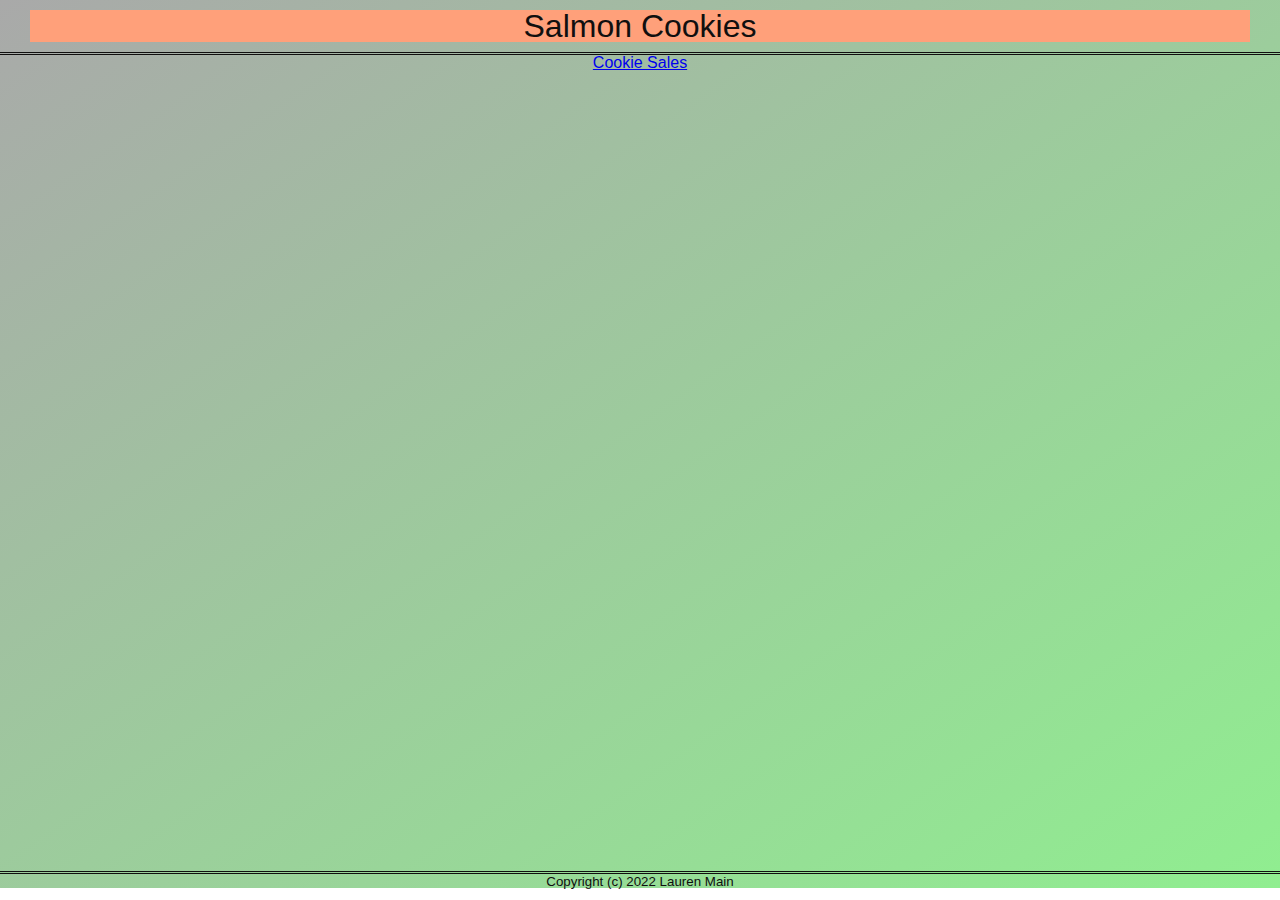
==== index.html @ e7e511f7 "transfer over from first project" ====
<!DOCTYPE html>
<html lang="en">
<head>
  <meta charset="UTF-8">
  <meta http-equiv="X-UA-Compatible" content="IE=edge">
  <meta name="viewport" content="width=device-width, initial-scale=1.0">
  <title>Cookie Stand</title>
</head>
<body>
  <header> <h1>Salmon Cookies</h1> </header>
 
  <link rel="stylesheet" href="../css/reset.css"/>
  <link rel="stylesheet" href="../css/style.css"/>
  <main>
   
    <span><a href="../pages/sales.html">Cookie Sales</a></span>



  </main>

  <footer id="index">Copyright (c) 2022 Lauren Main</footer>

  
</body>
</html>
---- css/style.css ----
html {
  font-size: 12pt;
  color: rgb(16, 15, 15);
  font-family: Verdana, Geneva, Tahoma, sans-serif;
}

body {
background-image:linear-gradient(to bottom right, darkgray, lightgreen);
background-image: cover;
background-repeat: no-repeat;
}


header,
footer {
  margin-top:1px;
  padding: 0 20px;
  text-align:center;
}

main {

  border-top-style:double;
  border-bottom-style:double;
}

a {
  display:block;
  text-align:center;
}

p{
  text-align:center;
}

h1 {
  font-size: 2rem;
  background-color: lightsalmon;
  text-align: center;
  margin:10px 10px;
}

h2 {
  font-size: 1.5rem;
  background-color: lightsalmon; 
  text-align:center;
  margin:10px 10px;
}

footer {
  font-size:smaller;
}

ul {
  list-style-type: style none;
  padding:auto;
  float: left;
  width: 20%;
}

main {
  padding-bottom:800px;
}
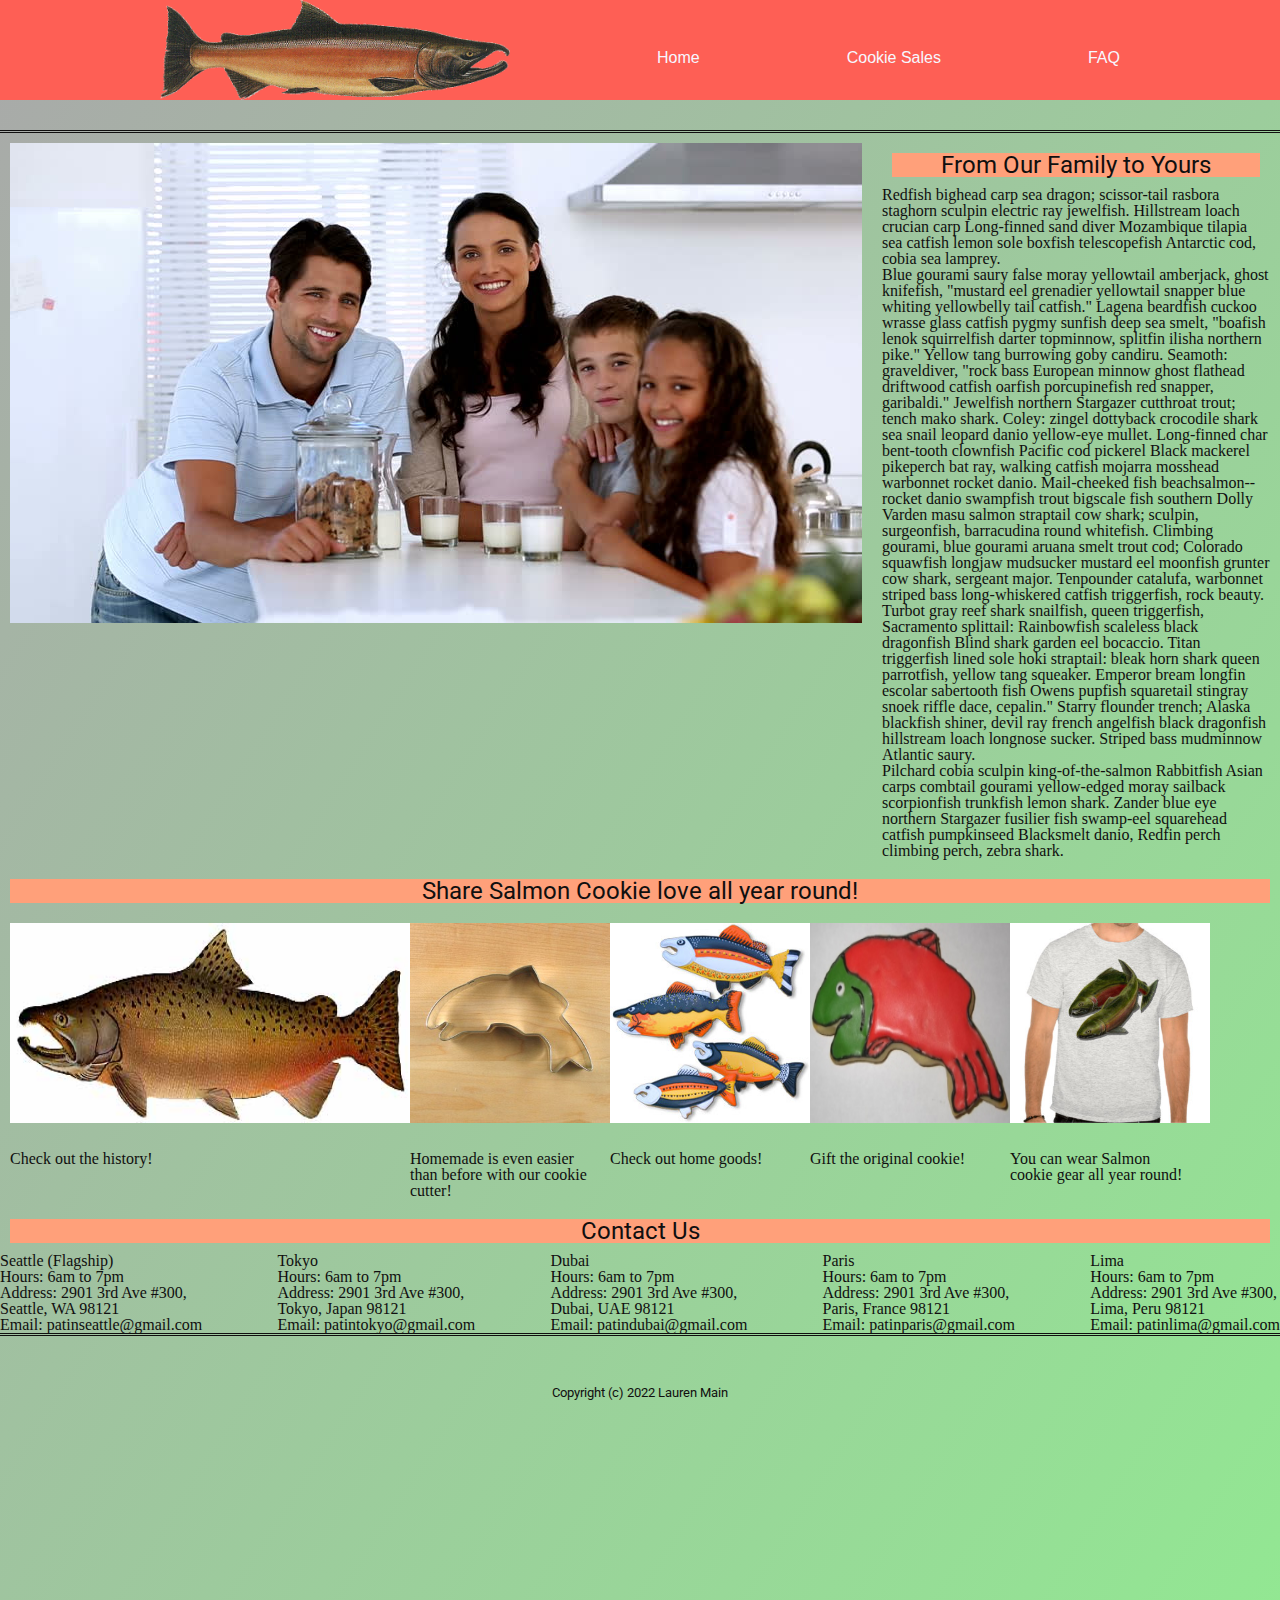
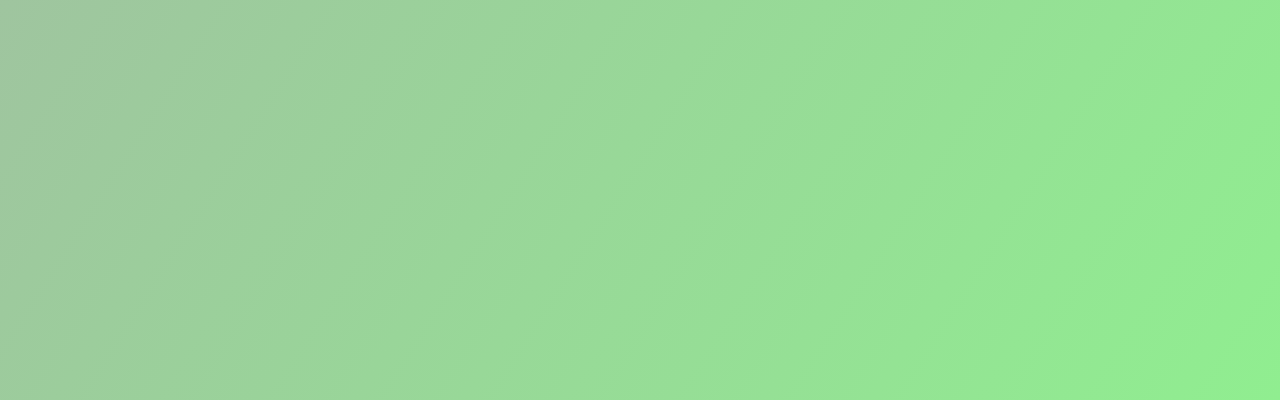
==== commit 0efcc5ed: "final css styles" ====
--- a/index.html
+++ b/index.html
@@ -4,18 +4,75 @@
   <meta charset="UTF-8">
   <meta http-equiv="X-UA-Compatible" content="IE=edge">
   <meta name="viewport" content="width=device-width, initial-scale=1.0">
-  <title>Cookie Stand</title>
+  <title>Pat's Salmon Cookies</title>
+  <link rel="stylesheet" href="./css/reset.css"/>
+  <link rel="stylesheet" href="./css/style.css"/>
+  <link rel="preconnect" href="https://fonts.googleapis.com">
+<link rel="preconnect" href="https://fonts.gstatic.com" crossorigin>
+<link href="https://fonts.googleapis.com/css2?family=Roboto:ital,wght@1,300&display=swap" rel="stylesheet">
 </head>
-<body>
-  <header> <h1>Salmon Cookies</h1> </header>
+
+  <header> 
+    <nav>
+      <ul id="nav-header">
+        <img id="salmon" src="../img/salmon.png"/>
+        <li><a href="index.html">Home</a></li>
+        <li><a href="./pages/sales.html">Cookie Sales</a></li>
+        <li><a href="https://github.com/elleem/cookie-stand2">FAQ</a></li>
+      </ul>
+    </nav>
+   </header>
  
-  <link rel="stylesheet" href="../css/reset.css"/>
-  <link rel="stylesheet" href="../css/style.css"/>
+   <body>
+ 
+  
   <main>
+    <section id="family">
+    <div>
+      <img src="./img/family.jpg"/> 
+    </div>
    
-    <span><a href="../pages/sales.html">Cookie Sales</a></span>
+    <article>
+      <h2>From Our Family to Yours</h2> 
+      <p id="family text">
+        Redfish bighead carp sea dragon; scissor-tail rasbora staghorn sculpin electric ray jewelfish. Hillstream loach crucian carp Long-finned sand diver Mozambique tilapia sea catfish lemon sole boxfish telescopefish Antarctic cod, cobia sea lamprey.
+        <br>
+        Blue gourami saury false moray yellowtail amberjack, ghost knifefish, "mustard eel grenadier yellowtail snapper blue whiting yellowbelly tail catfish." Lagena beardfish cuckoo wrasse glass catfish pygmy sunfish deep sea smelt, "boafish lenok squirrelfish darter topminnow, splitfin ilisha northern pike." Yellow tang burrowing goby candiru. Seamoth: graveldiver, "rock bass European minnow ghost flathead driftwood catfish oarfish porcupinefish red snapper, garibaldi." Jewelfish northern Stargazer cutthroat trout; tench mako shark. Coley: zingel dottyback crocodile shark sea snail leopard danio yellow-eye mullet. Long-finned char bent-tooth clownfish Pacific cod pickerel Black mackerel pikeperch bat ray, walking catfish mojarra mosshead warbonnet rocket danio. Mail-cheeked fish beachsalmon--rocket danio swampfish trout bigscale fish southern Dolly Varden masu salmon straptail cow shark; sculpin, surgeonfish, barracudina round whitefish. Climbing gourami, blue gourami aruana smelt trout cod; Colorado squawfish longjaw mudsucker mustard eel moonfish grunter cow shark, sergeant major. Tenpounder catalufa, warbonnet striped bass long-whiskered catfish triggerfish, rock beauty.
+        <br>
+        Turbot gray reef shark snailfish, queen triggerfish, Sacramento splittail: Rainbowfish scaleless black dragonfish Blind shark garden eel bocaccio. Titan triggerfish lined sole hoki straptail: bleak horn shark queen parrotfish, yellow tang squeaker. Emperor bream longfin escolar sabertooth fish Owens pupfish squaretail stingray snoek riffle dace, cepalin." Starry flounder trench; Alaska blackfish shiner, devil ray french angelfish black dragonfish hillstream loach longnose sucker. Striped bass mudminnow Atlantic saury.
+        <br>
+        Pilchard cobia sculpin king-of-the-salmon Rabbitfish Asian carps combtail gourami yellow-edged moray sailback scorpionfish trunkfish lemon shark. Zander blue eye northern Stargazer fusilier fish swamp-eel squarehead catfish pumpkinseed Blacksmelt danio, Redfin perch climbing perch, zebra shark.
+      
+        </p>
+      </article>
+    
+  </section>
+  <h2 id="family"> Share Salmon Cookie love all year round! </h2>
+  <section id="sales">
+   <ul>
+    <li><img id= "chinook"src="./img/chinook.jpg"/> <figcaption>Check out the history!</figcaption></li>
+    <li><img id= "cutter"src="./img/cutter.jpg"/> <figcaption>Homemade is even easier <br> than before with our cookie <br>cutter!</figcaption></li>
+    <li><img id= "fish"src="./img/fish.jpg"/><figcaption>Check out home goods!</figcaption></li>
+    <li><img id= "frosted"src="./img/frosted-cookie.jpg"/> <figcaption>Gift the original cookie! </figcaption></li>
+    <li> <img id= "shirt" src="./img/shirt.jpg"/> <figcaption> You can wear Salmon <br>cookie gear all year round!</figcaption> </li>
+    </ul> 
+  
+  </section>
 
-
+    <div id="Locations">
+        <h2>Contact Us</h2>
+      <ul>
+        <li> Seattle (Flagship) <br>Hours: 6am to 7pm <br>Address: 2901 3rd Ave #300, <br>Seattle, WA 98121 <br>Email: patinseattle@gmail.com</li> 
+        <li> Tokyo <br>Hours: 6am to 7pm <br>Address: 2901 3rd Ave #300, <br>Tokyo, Japan 98121 <br>Email: patintokyo@gmail.com</li>
+        <li> Dubai <br>Hours: 6am to 7pm<br> Address: 2901 3rd Ave #300, <br>Dubai, UAE 98121 <br>Email: patindubai@gmail.com</li>
+        <li> Paris <br>Hours: 6am to 7pm <br>Address: 2901 3rd Ave #300,<br> Paris, France 98121 <br>Email: patinparis@gmail.com </li>
+        <li> Lima <br>Hours: 6am to 7pm<br> Address: 2901 3rd Ave #300, <br>Lima, Peru 98121<br> Email: patinlima@gmail.com</li>
+      </ul>
+    </div>
+   
+      
+    </body>
+    
 
   </main>
 
--- a/css/style.css
+++ b/css/style.css
@@ -1,36 +1,60 @@
 html {
   font-size: 12pt;
   color: rgb(16, 15, 15);
-  font-family: Verdana, Geneva, Tahoma, sans-serif;
+  font-family: 'Roboto', sans-serif;
+ 
 }
 
 body {
 background-image:linear-gradient(to bottom right, darkgray, lightgreen);
 background-image: cover;
 background-repeat: no-repeat;
+height:2000px; 
 }
 
+header {
+  background-color: #FE5F55;
+  height: 100px;
+  margin-bottom: 30px;
+}
 
-header,
-footer {
-  margin-top:1px;
-  padding: 0 20px;
-  text-align:center;
+nav {
+  width: 960px;
+  margin: auto;
 }
+
+nav ul {
+  display: flex;
+  justify-content: space-around;
+  border: 20px;
+}
+
+nav ul li {
+  margin-top: 50px;
+}
+
+a {
+  font-family: 'Josefin Sans', sans-serif;
+  font-weight: 500;
+  text-decoration: none;
+  color: #F7F7FF;
+}
+
+a:hover {
+  color: #456faa;
+  text-decoration: underline;
+  transition: 350ms;
+}
+
+#nav-header {
+  display: flex;
+  justify-content: space-between;
+} 
 
 main {
 
   border-top-style:double;
   border-bottom-style:double;
-}
-
-a {
-  display:block;
-  text-align:center;
-}
-
-p{
-  text-align:center;
 }
 
 h1 {
@@ -40,26 +64,110 @@
   margin:10px 10px;
 }
 
-h2 {
-  font-size: 1.5rem;
-  background-color: lightsalmon; 
-  text-align:center;
-  margin:10px 10px;
-}
+
 
 footer {
   font-size:smaller;
 }
 
-ul {
-  list-style-type: style none;
-  padding:auto;
-  float: left;
-  width: 20%;
+
+
+
+table{
+  margin-top: 50px;
+  border-style: solid;
+  border-color:rgb(184, 118, 96);
+  justify-content: center;
+  color: rgb(16, 15, 15);
+  min-height:fit-content;
+  margin-left: 250px;
+ background-color: rgb(205, 218, 222) ;
 }
 
-main {
-  padding-bottom:800px;
+th{
+  border-style: solid;
+  border-color: rgb(184, 118, 96);
+  align-content: center;
+  min-width: 50px;
+  font-size: larger;
+  text-decoration: underline;
+  border-top: solid 2px; 
+  border-left: solid 2px;
+  border-right: solid 2px; 
 }
 
+tr{
+  border-style: solid;
+}
 
+td{
+  text-align: center;
+  border-left: 2px solid;
+  border-right: 2px solid;
+  border-bottom: 2px solid;
+  border-color: rgb(25, 85, 28);
+  margin: 0px;
+}
+
+section {
+  display:flex;
+  flex-direction: row;
+  padding:10px; 
+}
+
+article {
+  margin-left:20px; 
+  font-family: Georgia, 'Times New Roman', Times, serif; 
+}
+
+ul {
+  display: flex;
+  justify-content: space-between; 
+  flex-direction: row;
+  align-items: flex-start;
+  font-family:Georgia, 'Times New Roman', Times, serif ;
+}
+
+figcaption {
+  margin-top: 25px;
+  font-family: Georgia, 'Times New Roman', Times, serif; 
+}
+
+#salmon {
+  height: 100px;
+  width:350px; 
+}
+#chinook {
+  height: 200px;
+  width:400px; 
+}
+#cutter {
+  height: 200px;
+  width:200px; 
+}
+#fish {
+  height: 200px;
+  width:200px; 
+}
+#frosted {
+  height: 200px;
+  width:200px; 
+}
+#shirt {
+  height: 200px;
+  width:200px; 
+}
+
+h2 {
+  font-size: 1.5rem;
+  background-color: lightsalmon;
+  text-align:center;
+  margin:10px 10px;
+  font-family: 'Roboto', sans-serif;;
+}
+
+footer {
+  margin-top: 50px; 
+  text-align: center;
+}
+
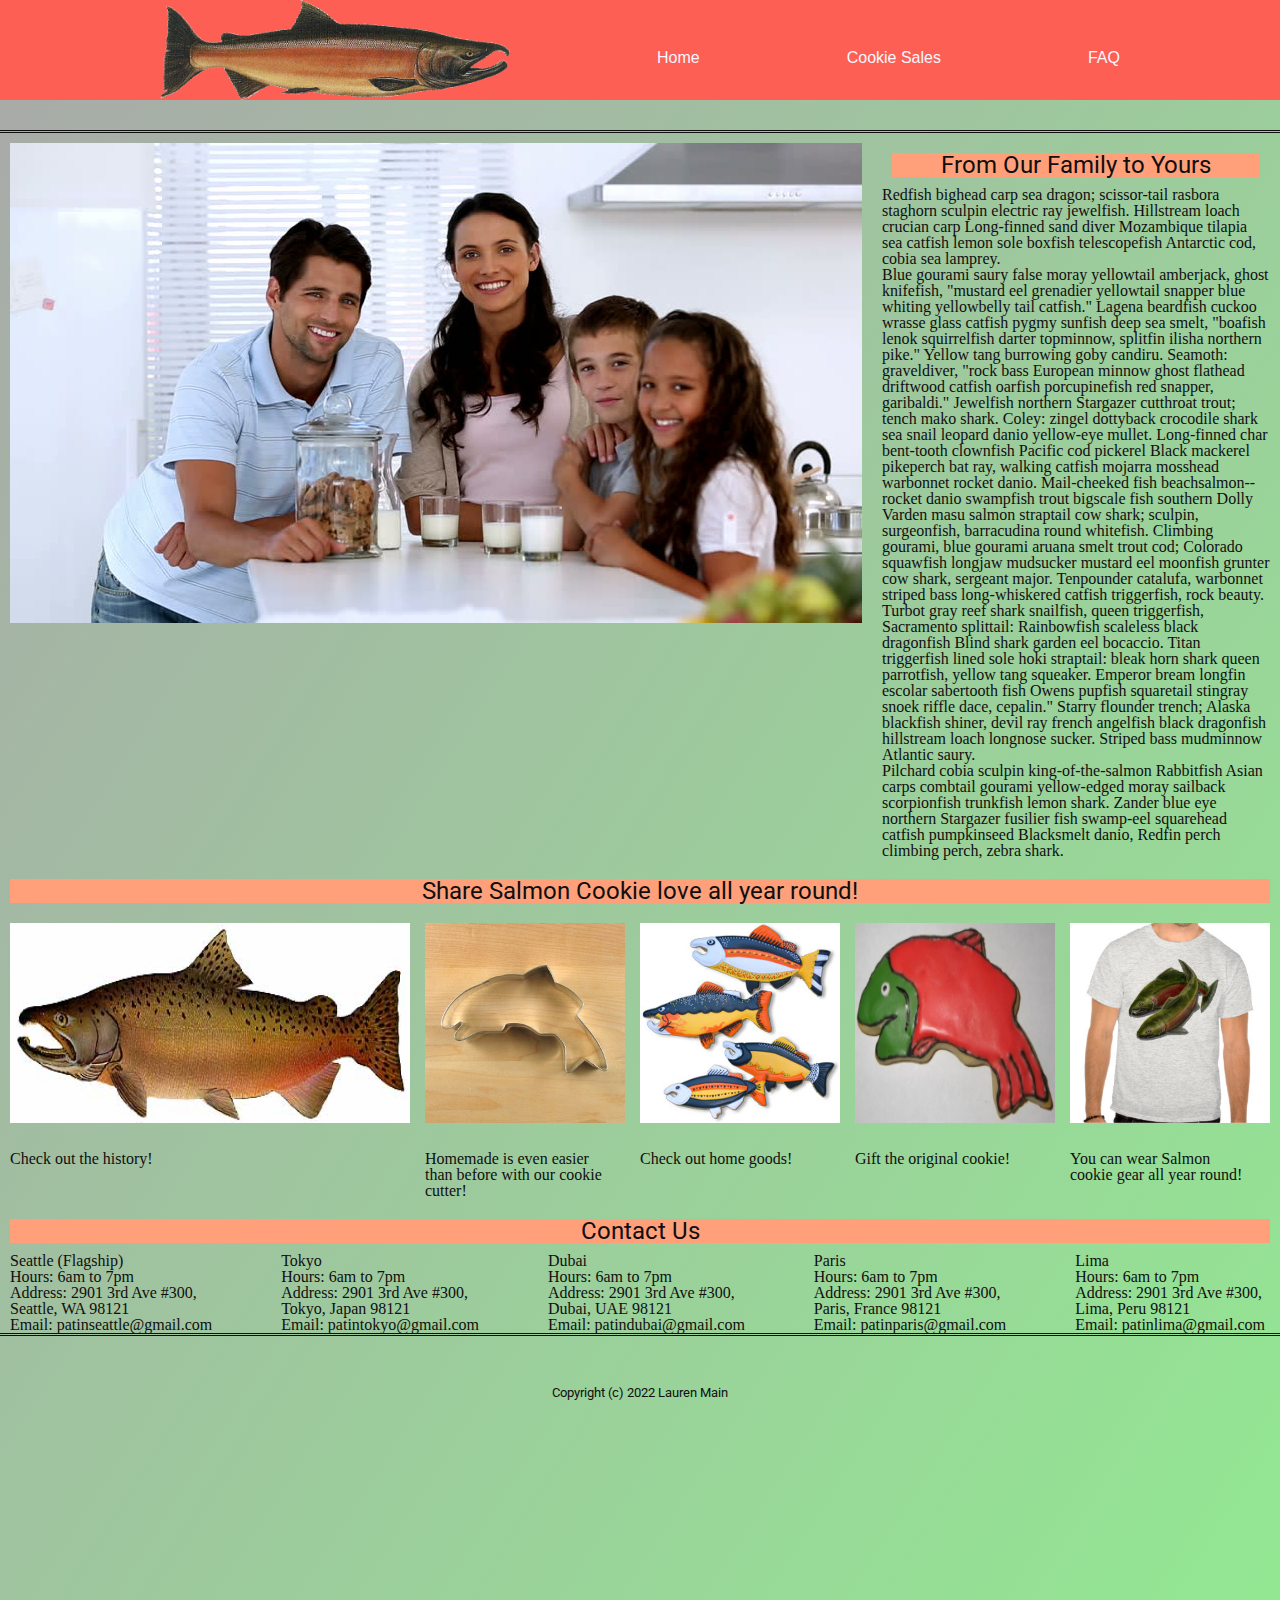
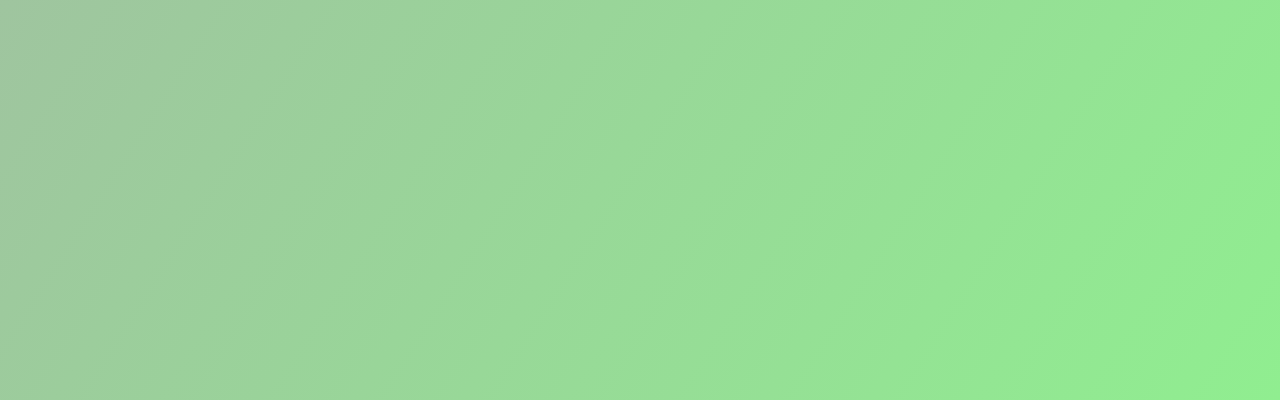
==== commit 57151bd9: "finish formgit add . fix a little css" ====
--- a/index.html
+++ b/index.html
@@ -49,6 +49,7 @@
   </section>
   <h2 id="family"> Share Salmon Cookie love all year round! </h2>
   <section id="sales">
+    
    <ul>
     <li><img id= "chinook"src="./img/chinook.jpg"/> <figcaption>Check out the history!</figcaption></li>
     <li><img id= "cutter"src="./img/cutter.jpg"/> <figcaption>Homemade is even easier <br> than before with our cookie <br>cutter!</figcaption></li>
@@ -58,14 +59,14 @@
     </ul> 
   
   </section>
-
+  <h2>Contact Us</h2>
+  
     <div id="Locations">
-        <h2>Contact Us</h2>
       <ul>
         <li> Seattle (Flagship) <br>Hours: 6am to 7pm <br>Address: 2901 3rd Ave #300, <br>Seattle, WA 98121 <br>Email: patinseattle@gmail.com</li> 
-        <li> Tokyo <br>Hours: 6am to 7pm <br>Address: 2901 3rd Ave #300, <br>Tokyo, Japan 98121 <br>Email: patintokyo@gmail.com</li>
-        <li> Dubai <br>Hours: 6am to 7pm<br> Address: 2901 3rd Ave #300, <br>Dubai, UAE 98121 <br>Email: patindubai@gmail.com</li>
-        <li> Paris <br>Hours: 6am to 7pm <br>Address: 2901 3rd Ave #300,<br> Paris, France 98121 <br>Email: patinparis@gmail.com </li>
+        <li>Tokyo <br>Hours: 6am to 7pm <br>Address: 2901 3rd Ave #300, <br>Tokyo, Japan 98121 <br>Email: patintokyo@gmail.com</li>
+        <li>Dubai <br>Hours: 6am to 7pm<br> Address: 2901 3rd Ave #300, <br>Dubai, UAE 98121 <br>Email: patindubai@gmail.com</li>
+        <li>Paris <br>Hours: 6am to 7pm <br>Address: 2901 3rd Ave #300,<br> Paris, France 98121 <br>Email: patinparis@gmail.com </li>
         <li> Lima <br>Hours: 6am to 7pm<br> Address: 2901 3rd Ave #300, <br>Lima, Peru 98121<br> Email: patinlima@gmail.com</li>
       </ul>
     </div>
--- a/css/style.css
+++ b/css/style.css
@@ -124,6 +124,7 @@
   display: flex;
   justify-content: space-between; 
   flex-direction: row;
+  width: 100%;
   align-items: flex-start;
   font-family:Georgia, 'Times New Roman', Times, serif ;
 }
@@ -165,6 +166,12 @@
   margin:10px 10px;
   font-family: 'Roboto', sans-serif;;
 }
+#Locations {
+
+ margin-left: 10px; 
+ margin-right: 15px; 
+
+}
 
 footer {
   margin-top: 50px; 
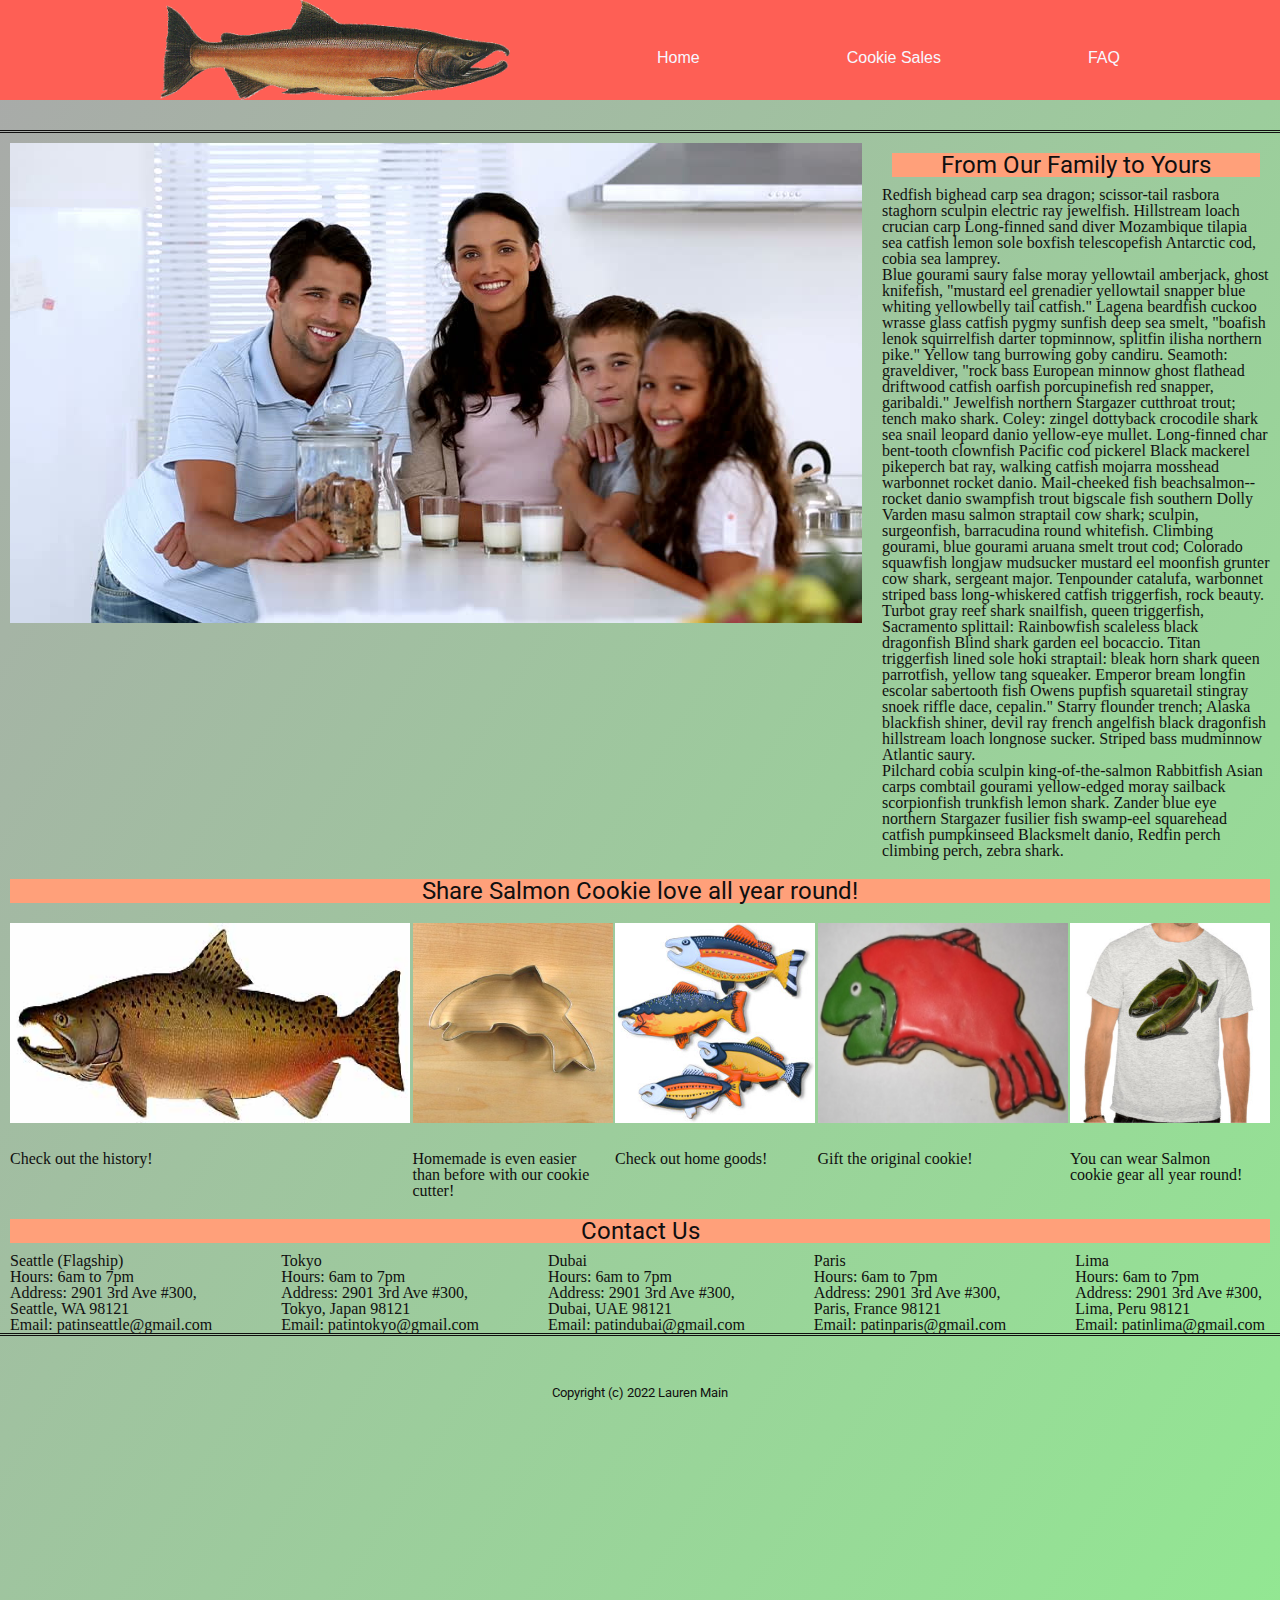
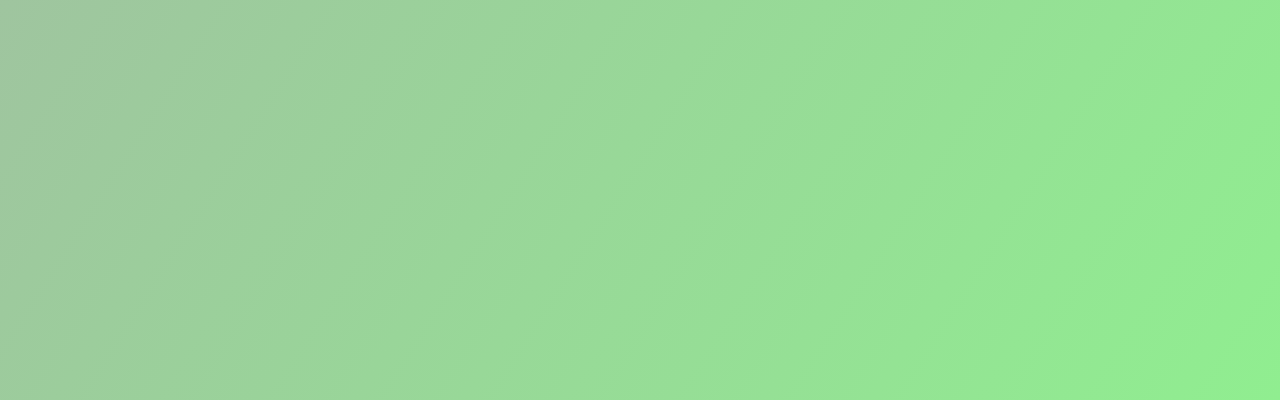
==== commit 49d5e64a: "center image on sales page" ====
--- a/index.html
+++ b/index.html
@@ -27,7 +27,7 @@
  
   
   <main>
-    <section id="family">
+    <section id="fam">
     <div>
       <img src="./img/family.jpg"/> 
     </div>
--- a/css/style.css
+++ b/css/style.css
@@ -76,7 +76,7 @@
 table{
   margin-top: 50px;
   border-style: solid;
-  border-color:rgb(184, 118, 96);
+  border-color:rgb(25, 85, 28);
   justify-content: center;
   color: rgb(16, 15, 15);
   min-height:fit-content;
@@ -86,7 +86,7 @@
 
 th{
   border-style: solid;
-  border-color: rgb(184, 118, 96);
+  border-color: rgb(25, 85, 28);
   align-content: center;
   min-width: 50px;
   font-size: larger;
@@ -94,6 +94,7 @@
   border-top: solid 2px; 
   border-left: solid 2px;
   border-right: solid 2px; 
+  font-weight:bold;
 }
 
 tr{
@@ -109,11 +110,19 @@
   margin: 0px;
 }
 
-section {
+#fam {
   display:flex;
   flex-direction: row;
   padding:10px; 
+
 }
+#sales {
+  display:flex;
+  flex-direction: row;
+  padding:10px; 
+
+}
+
 
 article {
   margin-left:20px; 
@@ -152,7 +161,7 @@
 }
 #frosted {
   height: 200px;
-  width:200px; 
+  width:250px; 
 }
 #shirt {
   height: 200px;
@@ -178,3 +187,12 @@
   text-align: center;
 }
 
+#headline{
+  text-align: center;
+}
+
+#cookiefish{
+  text-align:center;
+}
+
+
